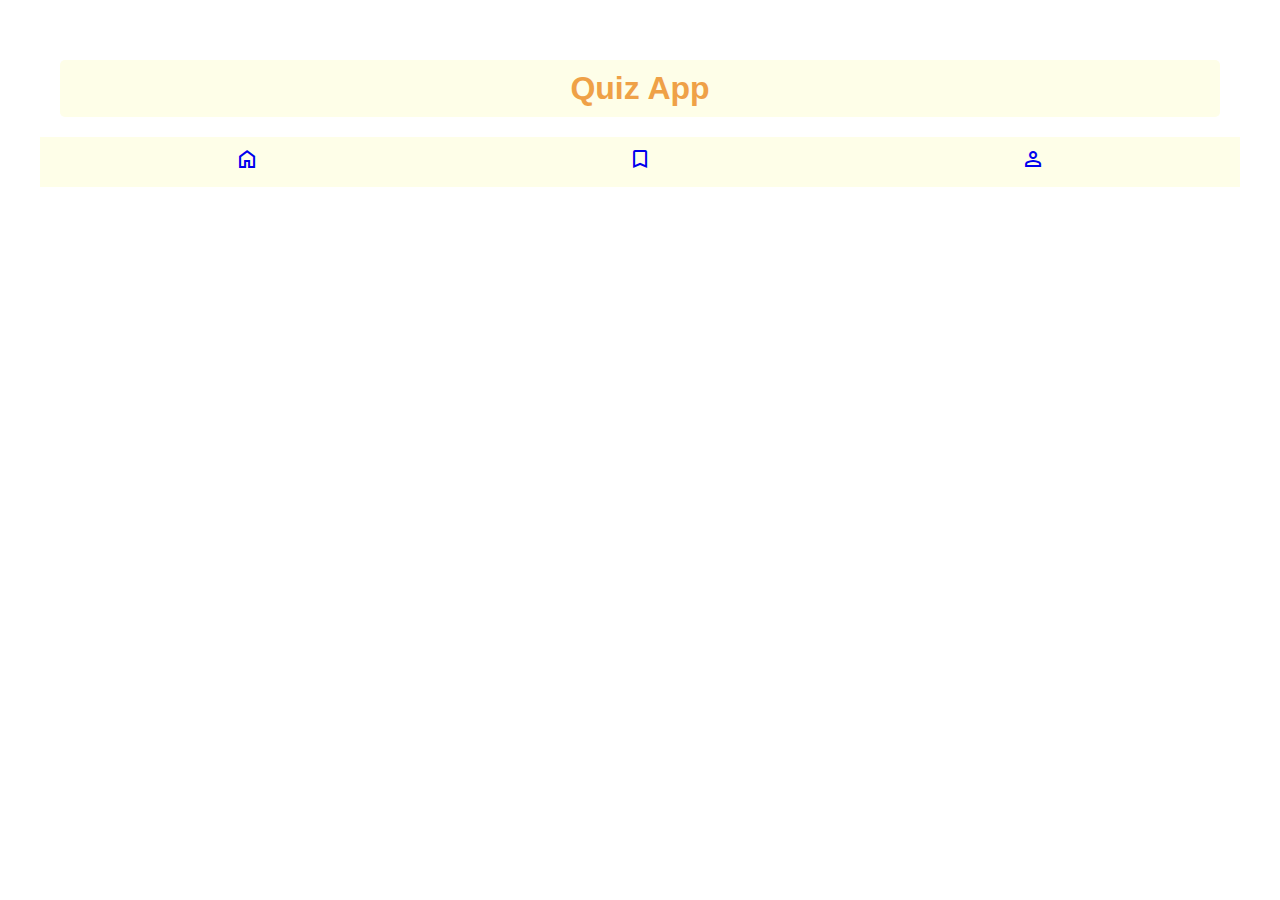
==== bookmark.html @ 7a271ec2 "adding bookmarks" ====
<!DOCTYPE html>
<html lang="en">
  <head>
    <meta charset="UTF-8" />
    <meta http-equiv="X-UA-Compatible" content="IE=edge" />
    <meta name="viewport" content="width=device-width, initial-scale=1.0" />
    <title>Quiz App</title>
    <link rel="stylesheet" href="styles.css" />

    <link rel="stylesheet" href="https://fonts.googleapis.com/css2?family=Material+Symbols+Outlined:opsz,wght,FILL,GRAD@20..48,100..700,0..1,-50..200" />
    <link rel="stylesheet" href="https://fonts.googleapis.com/css2?family=Material+Symbols+Outlined:opsz,wght,FILL,GRAD@20..48,100..700,0..1,-50..200" />
    <link rel="stylesheet" href="https://fonts.googleapis.com/css2?family=Material+Symbols+Outlined:opsz,wght,FILL,GRAD@48,300,1,0" />  </head>
  
  </head>
  
  <body>
      <header class="top">
          <h1>Quiz App</h1>
        </header>
        <main>
        



     <footer>  <a href="/index.html"> <span class="material-symbols-outlined">
        home
        </span></a> 

        <a href="/bookmark.html">   <span class="material-symbols-outlined">
            bookmark
            </span></a> 


        <a href="/user.html">  <span class="material-symbols-outlined">
            person
            </span></a> 
        
    </footer>
    </main>

    </section>
  </body>
</html>
---- styles.css ----
body {
  font-family: "Segoe UI", Tahoma, Geneva, Verdana, sans-serif;
  padding: 40px;
  margin: 0 auto;
}

h1 {
  border-radius: 5px;
  padding: 10px;
  color: rgb(239, 161, 71);
  background-color: rgb(254, 254, 232);
  justify-content: center;
  display: flex;
  margin: 20px;
}

.question1 {
  border-radius: 5px;
  color: rgb(255, 0, 115);
  background-color: rgb(245, 242, 238);
  display: flex;
  flex-direction: column;
  align-items: center;
  margin: 20px;
  margin-top: 40px;
}

button {
  width: 70px;
  height: 60px;
  border-style: double;
}

button:active {
  background-color: rgb(240, 240, 210);
}

ul.categories {
  list-style-type: none;
  display: flex;
  align-self: self-start;
  margin-top: 40px;
  gap: 5px;
  color: brown;
}

li {
  border: 1px solid;
  border-radius: 5px;
}

.question2 {
  border-radius: 5px;
  color: rgb(255, 0, 115);
  background-color: rgb(245, 242, 238);
  display: flex;
  flex-direction: column;
  align-items: center;
  margin: 20px;
  margin-top: 40px;
}

.question3 {
  border-radius: 5px;
  color: rgb(255, 0, 115);
  background-color: rgb(245, 242, 238);
  display: flex;
  flex-direction: column;
  align-items: center;
  margin: 20px;
  margin-top: 40px;
}

footer {
  background-color: rgb(254, 254, 232);
  height: 50px;
  text-align: center;
  padding: 10px;
  box-sizing: border-box;
  display: flex;
  justify-content: space-around;
}
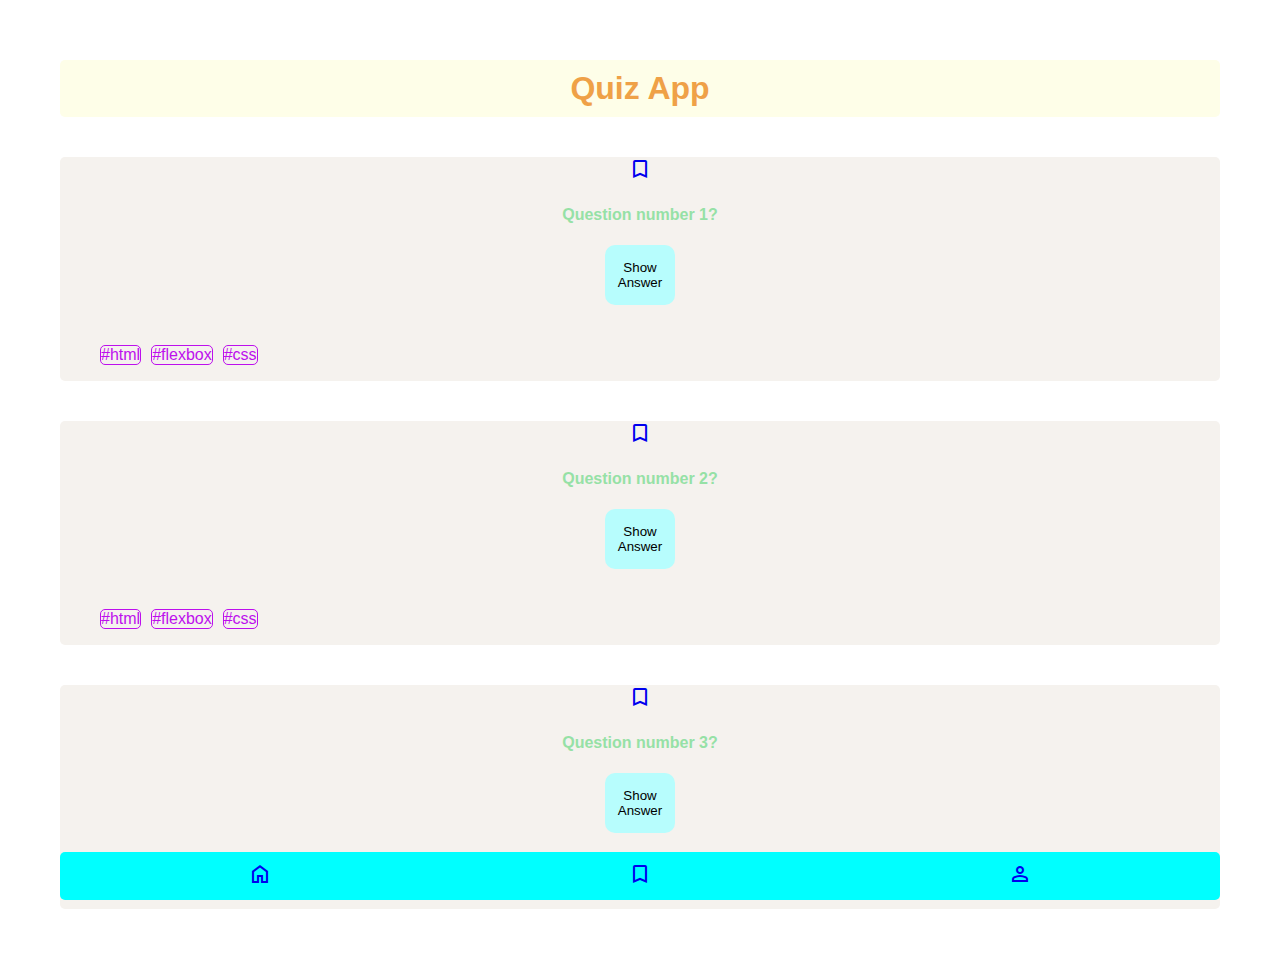
==== commit 9814760c: "add profile" ====
--- a/bookmark.html
+++ b/bookmark.html
@@ -8,8 +8,7 @@
     <link rel="stylesheet" href="styles.css" />
 
     <link rel="stylesheet" href="https://fonts.googleapis.com/css2?family=Material+Symbols+Outlined:opsz,wght,FILL,GRAD@20..48,100..700,0..1,-50..200" />
-    <link rel="stylesheet" href="https://fonts.googleapis.com/css2?family=Material+Symbols+Outlined:opsz,wght,FILL,GRAD@20..48,100..700,0..1,-50..200" />
-    <link rel="stylesheet" href="https://fonts.googleapis.com/css2?family=Material+Symbols+Outlined:opsz,wght,FILL,GRAD@48,300,1,0" />  </head>
+  </head>
   
   </head>
   
@@ -20,6 +19,53 @@
         <main>
         
 
+            <section class="question-card">
+        
+                <div class="question1">
+                    <a href="/bookmark.html">   <span class="material-symbols-outlined">
+                        bookmark
+                        </span></a>                   
+                        <p><b> Question number 1?</p></b>
+          
+                  <button>Show Answer</button>
+          
+                  <ul class="categories">
+                    <li>#html</li>
+                    <li>#flexbox</li>
+                    <li>#css</li>
+                  </ul>
+                </div>
+          
+                <div class="question2">
+                    <a href="/bookmark.html">   <span class="material-symbols-outlined">
+                        bookmark
+                        </span></a>           
+                     <p><b>Question number 2?</p></b>
+          
+                  <button>Show Answer</button>
+          
+                  <ul class="categories">
+                    <li>#html</li>
+                    <li>#flexbox</li>
+                    <li>#css</li>
+                  </ul>
+                </div>
+          
+                <div class="question3">
+                    <a href="/bookmark.html">   <span class="material-symbols-outlined">
+                        bookmark
+                        </span></a>           
+             <p><b>Question number 3?</p></b>
+          
+                  <button>Show Answer</button>
+          
+                  <ul class="categories">
+                    <li>#html</li>
+                    <li>#flexbox</li>
+                    <li>#css</li>
+                  </ul>
+                </div>
+          
 
 
      <footer>  <a href="/index.html"> <span class="material-symbols-outlined">
--- a/styles.css
+++ b/styles.css
@@ -28,7 +28,9 @@
 button {
   width: 70px;
   height: 60px;
-  border-style: double;
+  border-style: none;
+  border-radius: 10px;
+  background-color: rgb(183, 253, 253);
 }
 
 button:active {
@@ -40,8 +42,8 @@
   display: flex;
   align-self: self-start;
   margin-top: 40px;
-  gap: 5px;
-  color: brown;
+  gap: 10px;
+  color: rgb(189, 16, 237);
 }
 
 li {
@@ -72,11 +74,46 @@
 }
 
 footer {
-  background-color: rgb(254, 254, 232);
-  height: 50px;
-  text-align: center;
-  padding: 10px;
-  box-sizing: border-box;
+  position: fixed;
+  bottom: 0;
+  left: 60px;
+  right: 60px;
   display: flex;
   justify-content: space-around;
+  background-color: aqua;
+  padding: 10px;
+  border-radius: 5px;
 }
+
+h2 {
+  color: rgb(239, 71, 149);
+  bottom: 0;
+  left: 60px;
+  right: 60px;
+  display: flex;
+  justify-content: space-around;
+  padding: 5px;
+}
+
+h3 {
+  color: blueviolet;
+  padding: 5px;
+}
+
+p {
+  color: rgb(150, 225, 166);
+  padding: 5px;
+}
+
+.checkbox {
+  display: flex;
+  justify-content: flex-start;
+  padding: 10px;
+  color: rgb(0, 235, 157);
+}
+
+img {
+  width: 30%;
+  border-radius: 40px;
+  padding: 5px;
+}
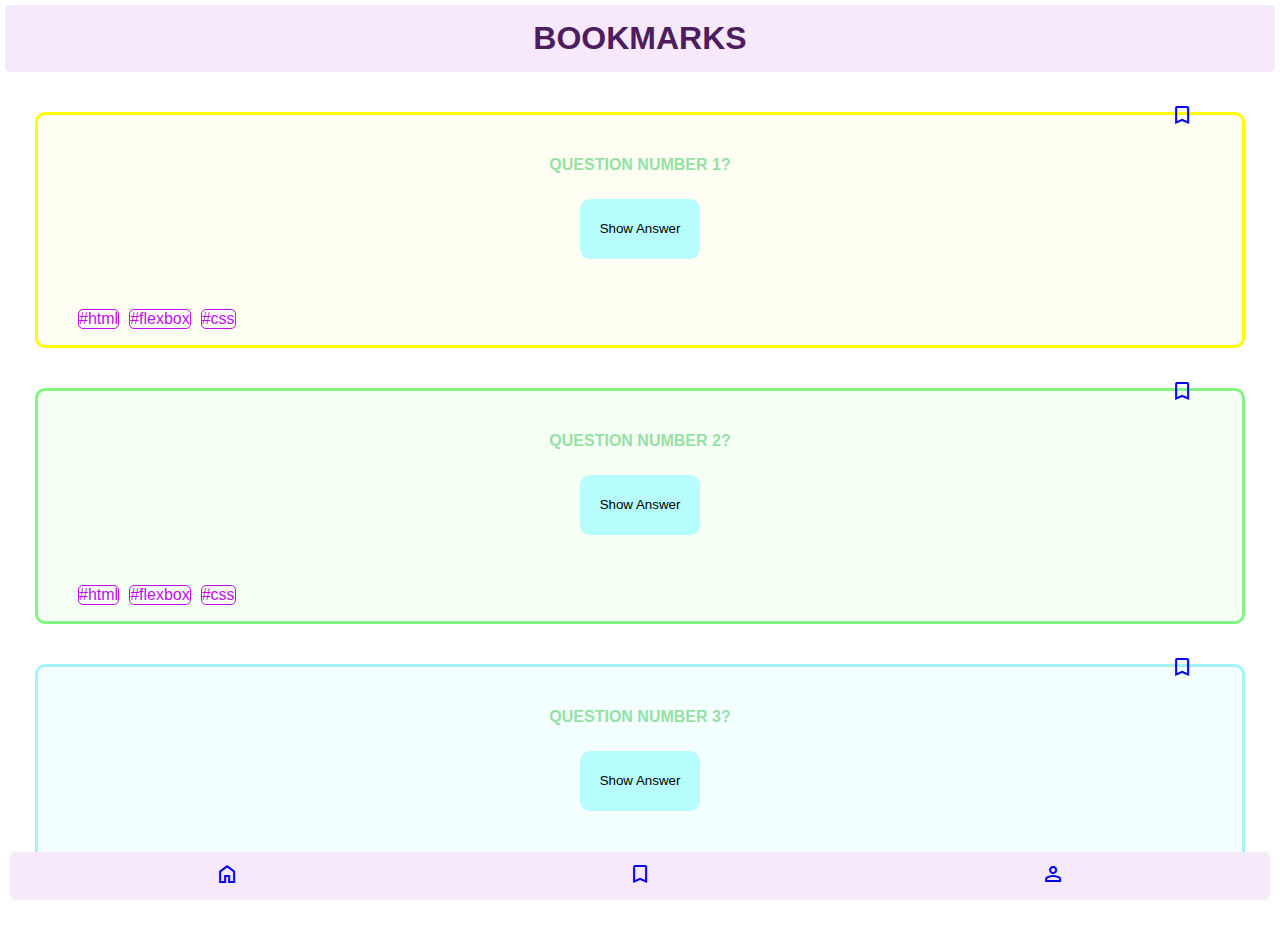
==== commit 790fbc9d: "add bookmarks title" ====
--- a/bookmark.html
+++ b/bookmark.html
@@ -14,7 +14,7 @@
   
   <body>
       <header class="top">
-          <h1>Quiz App</h1>
+          <h1>BOOKMARKS</h1>
         </header>
         <main>
         
@@ -25,7 +25,7 @@
                     <a href="/bookmark.html">   <span class="material-symbols-outlined">
                         bookmark
                         </span></a>                   
-                        <p><b> Question number 1?</p></b>
+                        <p><b> QUESTION NUMBER 1?</p></b>
           
                   <button>Show Answer</button>
           
@@ -40,7 +40,7 @@
                     <a href="/bookmark.html">   <span class="material-symbols-outlined">
                         bookmark
                         </span></a>           
-                     <p><b>Question number 2?</p></b>
+                     <p><b>QUESTION NUMBER 2?</p></b>
           
                   <button>Show Answer</button>
           
@@ -55,7 +55,7 @@
                     <a href="/bookmark.html">   <span class="material-symbols-outlined">
                         bookmark
                         </span></a>           
-             <p><b>Question number 3?</p></b>
+             <p><b>QUESTION NUMBER 3?</p></b>
           
                   <button>Show Answer</button>
           
--- a/styles.css
+++ b/styles.css
@@ -1,32 +1,34 @@
 body {
   font-family: "Segoe UI", Tahoma, Geneva, Verdana, sans-serif;
-  padding: 40px;
-  margin: 0 auto;
+  padding: 5px;
+  margin: 0;
 }
 
 h1 {
   border-radius: 5px;
-  padding: 10px;
-  color: rgb(239, 161, 71);
-  background-color: rgb(254, 254, 232);
+  padding: 15px;
+  color: rgb(77, 29, 96);
+  background-color: rgb(247, 233, 252);
   justify-content: center;
   display: flex;
-  margin: 20px;
+  margin: 0px;
 }
 
 .question1 {
-  border-radius: 5px;
-  color: rgb(255, 0, 115);
-  background-color: rgb(245, 242, 238);
+  border-radius: 10px;
+  border-style: solid;
+  border-color: yellow;
+  color: rgb(4, 0, 255);
+  background-color: rgb(255, 254, 243);
   display: flex;
   flex-direction: column;
   align-items: center;
-  margin: 20px;
+  margin: 10px;
   margin-top: 40px;
 }
 
 button {
-  width: 70px;
+  width: 120px;
   height: 60px;
   border-style: none;
   border-radius: 10px;
@@ -41,7 +43,7 @@
   list-style-type: none;
   display: flex;
   align-self: self-start;
-  margin-top: 40px;
+  margin-top: 50px;
   gap: 10px;
   color: rgb(189, 16, 237);
 }
@@ -52,41 +54,50 @@
 }
 
 .question2 {
-  border-radius: 5px;
-  color: rgb(255, 0, 115);
-  background-color: rgb(245, 242, 238);
+  border-radius: 10px;
+  border-style: solid;
+  border-color: rgb(131, 245, 131);
+  background-color: rgb(246, 255, 244);
   display: flex;
   flex-direction: column;
   align-items: center;
-  margin: 20px;
+  margin: 10px;
   margin-top: 40px;
 }
 
+div.question2 a,
+div.question1 a,
+div.question3 a {
+  margin-left: 90%;
+  margin-top: -1%;
+}
+
 .question3 {
-  border-radius: 5px;
-  color: rgb(255, 0, 115);
-  background-color: rgb(245, 242, 238);
+  border-radius: 10px;
+  border-style: solid;
+  border-color: rgb(166, 242, 251);
+  background-color: rgb(244, 255, 255);
   display: flex;
   flex-direction: column;
   align-items: center;
-  margin: 20px;
+  margin: 10px;
   margin-top: 40px;
 }
 
 footer {
   position: fixed;
   bottom: 0;
-  left: 60px;
-  right: 60px;
+  left: 10px;
+  right: 10px;
   display: flex;
   justify-content: space-around;
-  background-color: aqua;
+  background-color: rgb(247, 233, 252);
   padding: 10px;
   border-radius: 5px;
 }
 
 h2 {
-  color: rgb(239, 71, 149);
+  color: rgb(99, 237, 13);
   bottom: 0;
   left: 60px;
   right: 60px;
@@ -109,7 +120,28 @@
   display: flex;
   justify-content: flex-start;
   padding: 10px;
-  color: rgb(0, 235, 157);
+  color: rgb(206, 166, 251);
+}
+
+/* PROFILE PAGE */
+
+main {
+  margin: 20px;
+  margin-top: 40px;
+  margin-bottom: 40px;
+}
+
+h2,
+h3,
+p,
+img,
+.checkbox {
+  margin: 20px;
+}
+
+.aboutme {
+  border-radius: 10px;
+  background-color: rgb(255, 254, 243);
 }
 
 img {
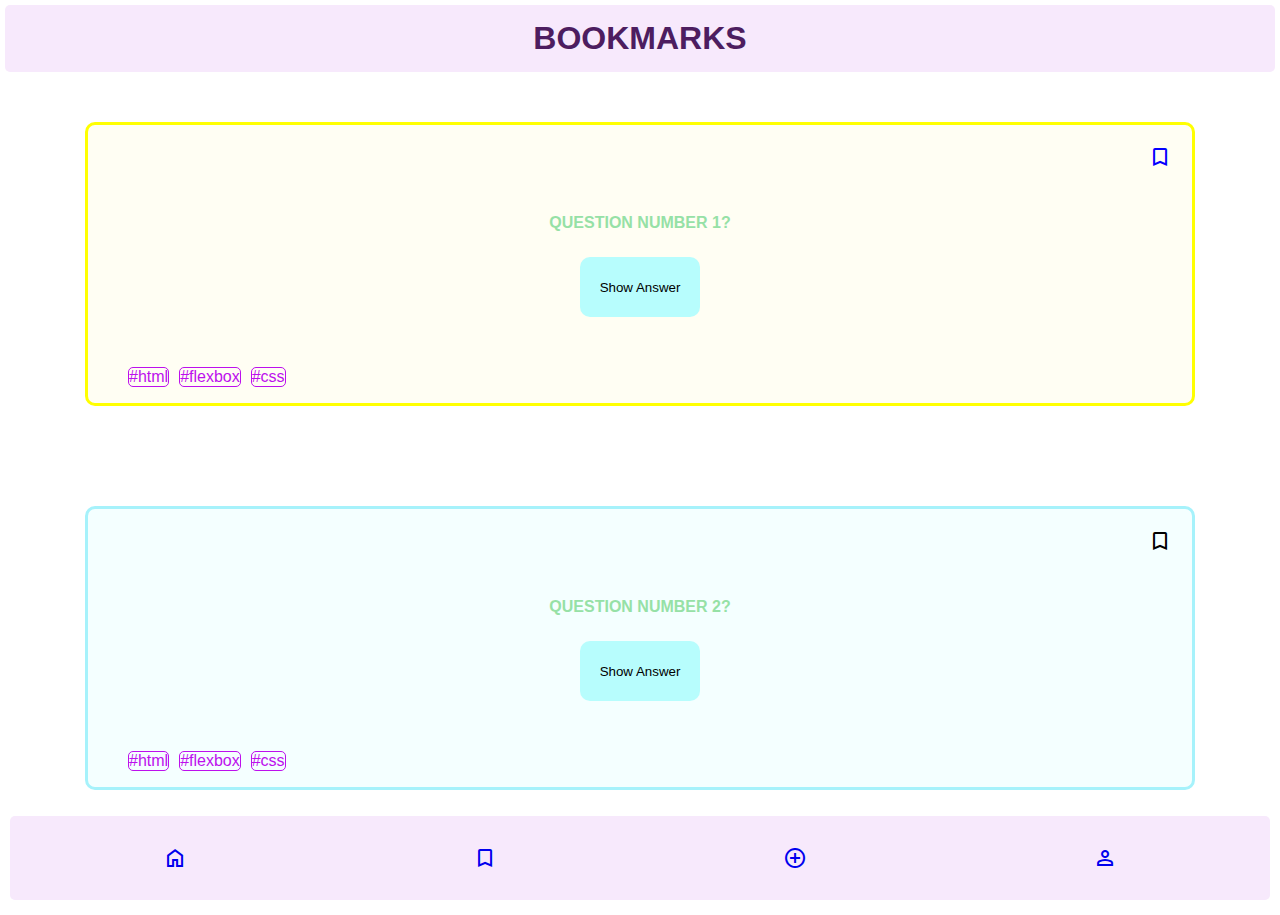
==== commit 59f72f0a: "Merge pull request #4 from robertagr/add-cards" ====
--- a/bookmark.html
+++ b/bookmark.html
@@ -6,84 +6,66 @@
     <meta name="viewport" content="width=device-width, initial-scale=1.0" />
     <title>Quiz App</title>
     <link rel="stylesheet" href="styles.css" />
+    <link
+      rel="stylesheet"
+      href="https://fonts.googleapis.com/css2?family=Material+Symbols+Outlined:opsz,wght,FILL,GRAD@20..48,100..700,0..1,-50..200"
+    />
+    <script src="./index.js" defer></script>
+  </head>
 
-    <link rel="stylesheet" href="https://fonts.googleapis.com/css2?family=Material+Symbols+Outlined:opsz,wght,FILL,GRAD@20..48,100..700,0..1,-50..200" />
-  </head>
-  
-  </head>
-  
   <body>
-      <header class="top">
-          <h1>BOOKMARKS</h1>
-        </header>
-        <main>
-        
+    <header class="top">
+      <h1>BOOKMARKS</h1>
+    </header>
+    <main>
+      <section class="question-card" data-js="question-cards">
+        <div class="question-card__card --card_1">
+          <span class="material-symbols-outlined" data-js="bookmark-question1">
+            bookmark
+          </span>
+          <p><b>QUESTION NUMBER 1?</b></p>
 
-            <section class="question-card">
-        
-                <div class="question1">
-                    <a href="/bookmark.html">   <span class="material-symbols-outlined">
-                        bookmark
-                        </span></a>                   
-                        <p><b> QUESTION NUMBER 1?</p></b>
-          
-                  <button>Show Answer</button>
-          
-                  <ul class="categories">
-                    <li>#html</li>
-                    <li>#flexbox</li>
-                    <li>#css</li>
-                  </ul>
-                </div>
-          
-                <div class="question2">
-                    <a href="/bookmark.html">   <span class="material-symbols-outlined">
-                        bookmark
-                        </span></a>           
-                     <p><b>QUESTION NUMBER 2?</p></b>
-          
-                  <button>Show Answer</button>
-          
-                  <ul class="categories">
-                    <li>#html</li>
-                    <li>#flexbox</li>
-                    <li>#css</li>
-                  </ul>
-                </div>
-          
-                <div class="question3">
-                    <a href="/bookmark.html">   <span class="material-symbols-outlined">
-                        bookmark
-                        </span></a>           
-             <p><b>QUESTION NUMBER 3?</p></b>
-          
-                  <button>Show Answer</button>
-          
-                  <ul class="categories">
-                    <li>#html</li>
-                    <li>#flexbox</li>
-                    <li>#css</li>
-                  </ul>
-                </div>
-          
+          <button>Show Answer</button>
+          <div class="show hidden" data-js="show">This is the first answer</div>
 
+          <ul class="categories">
+            <li>#html</li>
+            <li>#flexbox</li>
+            <li>#css</li>
+          </ul>
+        </div>
 
-     <footer>  <a href="/index.html"> <span class="material-symbols-outlined">
-        home
-        </span></a> 
+        <div class="question-card__card --card_3">
+          <span class="material-symbols-outlined" data-js="bookmark-question3">
+            bookmark
+          </span>
+          <p><b>QUESTION NUMBER 2?</b></p>
 
-        <a href="/bookmark.html">   <span class="material-symbols-outlined">
-            bookmark
-            </span></a> 
+          <button>Show Answer</button>
 
+          <ul class="categories">
+            <li>#html</li>
+            <li>#flexbox</li>
+            <li>#css</li>
+          </ul>
+        </div>
+      </section>
+    </main>
+    <footer>
+      <a href="/index.html">
+        <span class="material-symbols-outlined"> home </span></a
+      >
 
-        <a href="/user.html">  <span class="material-symbols-outlined">
-            person
-            </span></a> 
-        
+      <a href="/bookmark.html">
+        <span class="material-symbols-outlined"> bookmark </span></a
+      >
+      <a href="/form.html">
+        <span class="material-symbols-outlined"> add_circle </span></a
+      >
+
+      <a href="/user.html">
+        <span class="material-symbols-outlined"> person </span></a
+      >
     </footer>
-    </main>
-
-    </section>
   </body>
 </html>
--- a/styles.css
+++ b/styles.css
@@ -12,19 +12,6 @@
   justify-content: center;
   display: flex;
   margin: 0px;
-}
-
-.question1 {
-  border-radius: 10px;
-  border-style: solid;
-  border-color: yellow;
-  color: rgb(4, 0, 255);
-  background-color: rgb(255, 254, 243);
-  display: flex;
-  flex-direction: column;
-  align-items: center;
-  margin: 10px;
-  margin-top: 40px;
 }
 
 button {
@@ -53,16 +40,37 @@
   border-radius: 5px;
 }
 
-.question2 {
+.question-card {
+  display: flex;
+  flex-direction: column;
+}
+
+.material-symbols-outlined {
+  align-self: end;
+  padding: 20px;
+}
+
+.question-card__card {
   border-radius: 10px;
   border-style: solid;
-  border-color: rgb(131, 245, 131);
-  background-color: rgb(246, 255, 244);
   display: flex;
   flex-direction: column;
   align-items: center;
-  margin: 10px;
+  margin: 60px;
   margin-top: 40px;
+}
+.--card_1 {
+  border-color: yellow;
+  color: rgb(4, 0, 255);
+  background-color: rgb(255, 254, 243);
+}
+.--card_2 {
+  border-color: rgb(131, 245, 131);
+  background-color: rgb(246, 255, 244);
+}
+.--card_3 {
+  border-color: rgb(166, 242, 251);
+  background-color: rgb(244, 255, 255);
 }
 
 div.question2 a,
@@ -70,18 +78,6 @@
 div.question3 a {
   margin-left: 90%;
   margin-top: -1%;
-}
-
-.question3 {
-  border-radius: 10px;
-  border-style: solid;
-  border-color: rgb(166, 242, 251);
-  background-color: rgb(244, 255, 255);
-  display: flex;
-  flex-direction: column;
-  align-items: center;
-  margin: 10px;
-  margin-top: 40px;
 }
 
 footer {
@@ -127,8 +123,8 @@
 
 main {
   margin: 20px;
-  margin-top: 40px;
-  margin-bottom: 40px;
+  margin-top: 10px;
+  margin-bottom: 60px;
 }
 
 h2,
@@ -149,3 +145,34 @@
   border-radius: 40px;
   padding: 5px;
 }
+
+.selected {
+  background-color: rgb(42, 165, 89);
+  color: green;
+}
+
+.hidden {
+  display: none;
+  text-align: center;
+}
+
+.show {
+  display: flexbox;
+  padding-top: 20px;
+}
+
+/* FORM HTML */
+
+.section-card {
+  display: flex;
+  flex-direction: column;
+  align-items: center;
+  gap: 5px;
+
+  border-radius: 10px;
+  border-style: solid;
+  margin: 100px;
+  margin-top: 40px;
+
+  border-color: yellow;
+}
